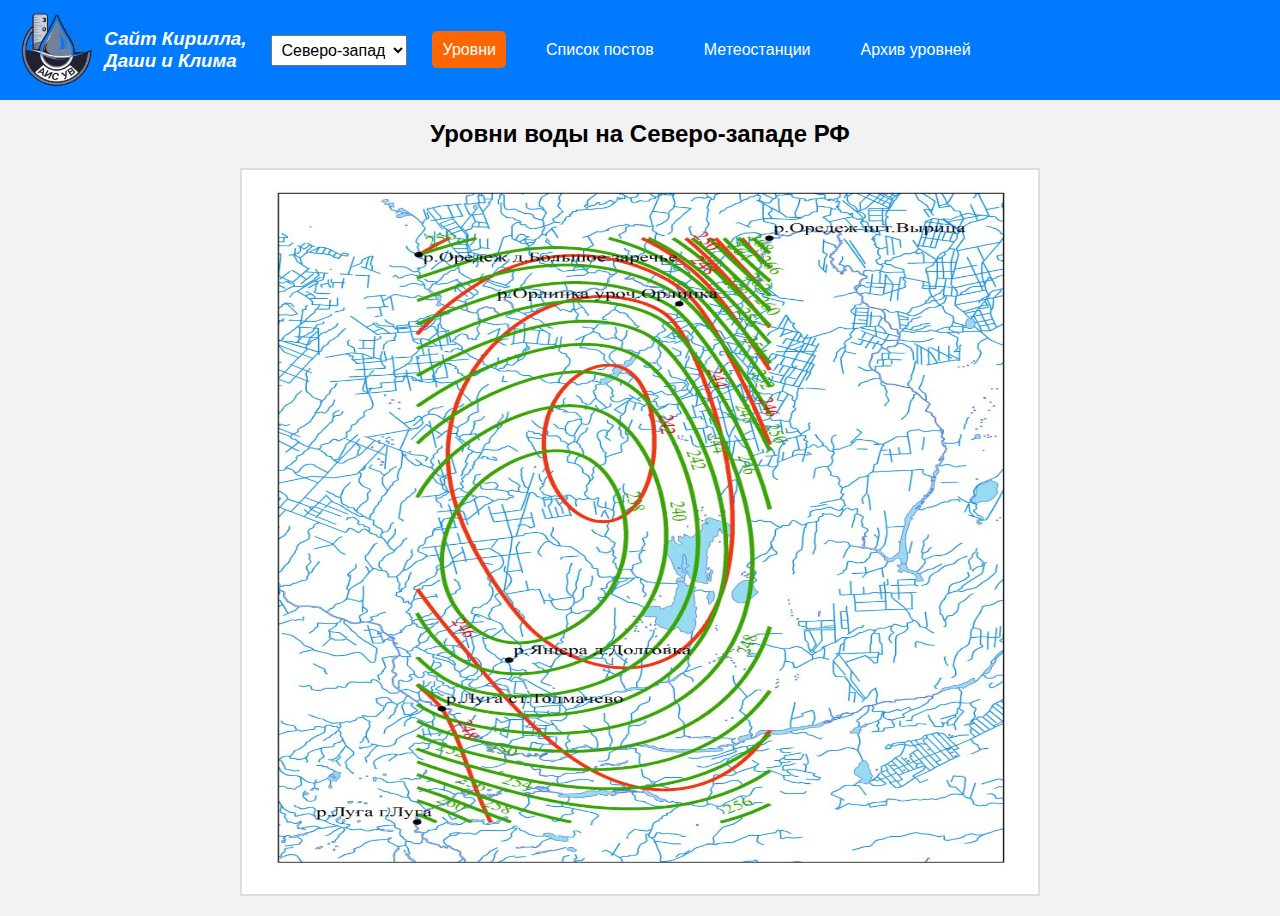
==== index.html @ 93e6933d "rename index" ====
<!DOCTYPE html>
<html lang="ru">
<head>
    <meta charset="UTF-8">
    <meta name="viewport" content="width=device-width, initial-scale=1.0">
    <title>Сайт Кирилла, Даши и Клима</title>
    <link rel="stylesheet" href="styles.css">
</head>
<body>
    <header>
        <div class="logo">
            <img src="logo.png" alt="Логотип">
            <h3><i>Сайт Кирилла,<br> Даши и Клима</i></h1>
        </div>
        <nav>
            <select id="region-select">
                <option value="northwest">Северо-запад</option>
                <!-- Add more regions here -->
            </select>
            <ul>
                <li><a href="#" class="nav-link active" data-target="section1">Уровни</a></li>
                <li><a href="#" class="nav-link" data-target="section2">Список постов</a></li>
                <li><a href="#" class="nav-link" data-target="section3">Метеостанции</a></li>
                <li><a href="#" class="nav-link" data-target="section4">Архив уровней</a></li>
            </ul>
        </nav>
    </header>

    <main>
        <section id="section1" class="active-section">
            <h2>Уровни воды на Северо-западе РФ</h2>
            <div class="map-container">
                <img src="map.jpg" alt="Карта уровней воды">
            </div>
        </section>
        <section id="section2">
            <h2>Раздел 2</h2>
            <p>Содержание второго раздела.</p>
        </section>
        <section id="section3">
            <h2>Раздел 3</h2>
            <p>Содержание третьего раздела.</p>
        </section>
        <section id="section4">
            <h2>Раздел 4</h2>
            <p>Содержание четвертого раздела.</p>
        </section>
    </main>
    <script src="script.js"></script>
</body>
</html>
---- styles.css ----
* {
    margin: 0;
    padding: 0;
    box-sizing: border-box;
}

body {
    font-family: Arial, sans-serif;
    background-color: #f2f2f2;
}

header {
    background-color: #007bff;
    color: white;
    padding: 10px 20px;
    display: flex;
    align-items: center;
    
}

.logo {
    display: flex;
    align-items: center;
}

.logo img {
    height: 80px;
    margin-right: 10px;
}

nav {
    display: flex;
    align-items: center;
    margin-left: 25px;
}

/* nav a {
    color: white;
    margin: 0px 10px;
    text-decoration: none;
    font-weight: bold;
} */

nav select {
    margin-right: 10px;
    padding: 5px;
    font-size: 16px;
}

nav ul {
    list-style: none;
    display: flex;
    justify-content: center;
    margin: 0;
    padding: 0;
}

nav ul li {
    margin: 0 15px;
}

nav ul li a {
    color: white;
    text-decoration: none;
    padding: 10px;
    transition: background-color 0.3s ease;
}

nav ul li a.active {
    background-color: #ff6600;
    border-radius: 5px;
}
main {
    padding: 20px;
    text-align: center;
}

h2 {
    margin-bottom: 20px;
}

.map-container {
    border: 2px solid #ddd;
    padding: 10px;
    background-color: white;
    max-width: 800px;
    margin: auto;
}

.map-container img {
    width: 100%;
    height: 700px;
} */

/* nav {
    background-color: #333;
    padding: 10px;
    position: fixed;
    width: 100%;
    top: 0;
    left: 0;
    z-index: 1000;
} */



/* Контент секций */
.content {
    margin-top: 60px; /* Отступ от фиксированного меню */
    padding: 20px;
}

/* Секции */
section {
    display: none; /* По умолчанию секции скрыты */
}

section.active-section {
    display: block; /* Отображаем только активную секцию */
}
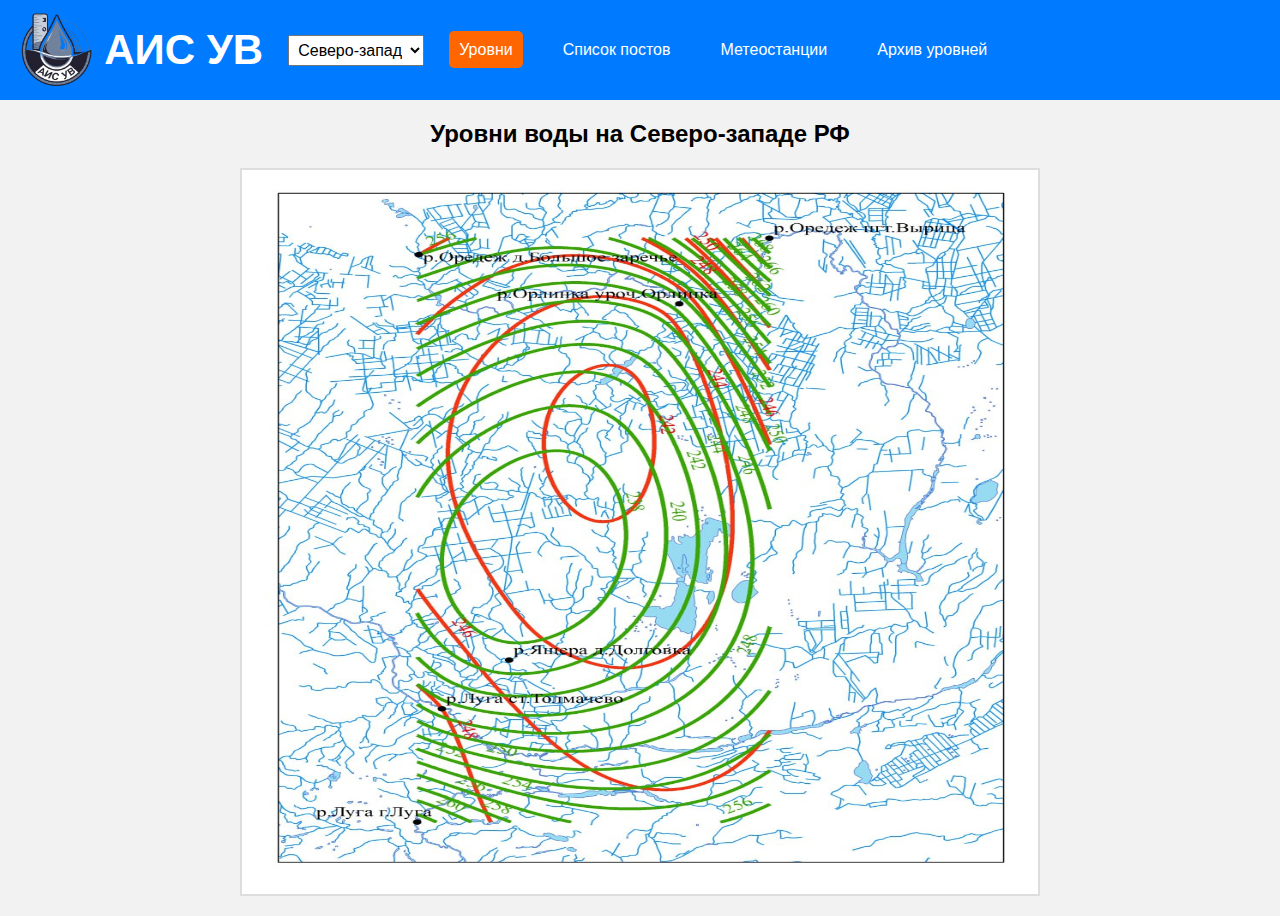
==== commit 8d2c3cc8: "h3 in logo" ====
--- a/index.html
+++ b/index.html
@@ -3,19 +3,18 @@
 <head>
     <meta charset="UTF-8">
     <meta name="viewport" content="width=device-width, initial-scale=1.0">
-    <title>Сайт Кирилла, Даши и Клима</title>
+    <title>АИС УВ</title>
     <link rel="stylesheet" href="styles.css">
 </head>
 <body>
     <header>
         <div class="logo">
             <img src="logo.png" alt="Логотип">
-            <h3><i>Сайт Кирилла,<br> Даши и Клима</i></h1>
+            <h1><b>АИС УВ</b></h1>
         </div>
         <nav>
             <select id="region-select">
                 <option value="northwest">Северо-запад</option>
-                <!-- Add more regions here -->
             </select>
             <ul>
                 <li><a href="#" class="nav-link active" data-target="section1">Уровни</a></li>
--- a/styles.css
+++ b/styles.css
@@ -28,6 +28,9 @@
     margin-right: 10px;
 }
 
+.logo h1{
+    font-size: 42px;
+}
 nav {
     display: flex;
     align-items: center;
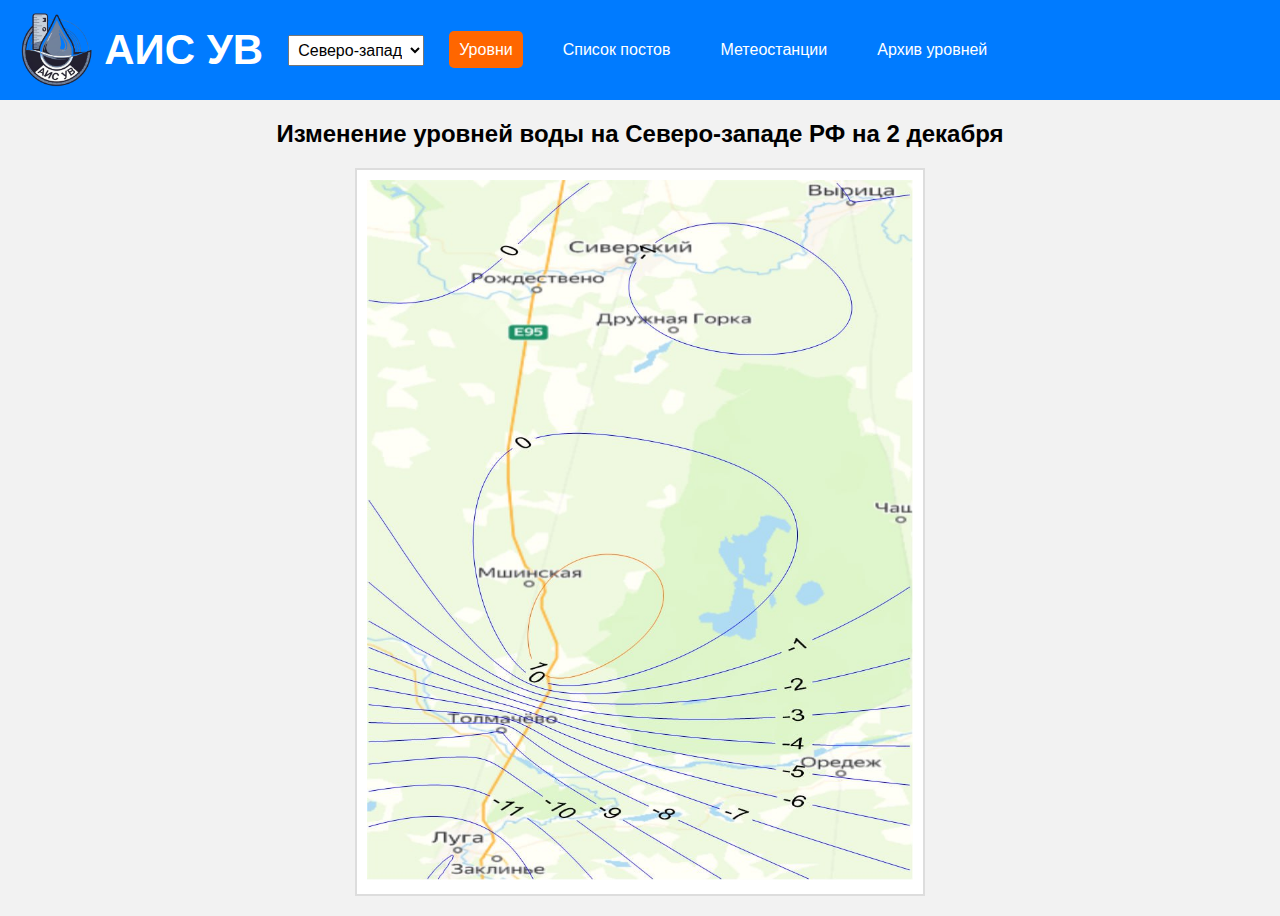
==== commit 82bb8c51: "filling sections" ====
--- a/index.html
+++ b/index.html
@@ -27,22 +27,52 @@
 
     <main>
         <section id="section1" class="active-section">
-            <h2>Уровни воды на Северо-западе РФ</h2>
+            <h2>Изменение уровней воды на Северо-западе РФ на 2 декабря</h2>
             <div class="map-container">
-                <img src="map.jpg" alt="Карта уровней воды">
+                <img src="uroveni.jpg" alt="Карта уровней воды">
             </div>
         </section>
         <section id="section2">
-            <h2>Раздел 2</h2>
-            <p>Содержание второго раздела.</p>
+            <h2>Используемые посты</h1>
+            <div class="map-container">
+                <ul>
+                    <li>р. Луга - г. Луга</li>
+                    <li>р. Луга - ст. Толмачёво</li>
+                    <li>р. Оредеж - пгт. Вырица</li>
+                    <li>р. Оредеж - д. Чикино</li>
+                    <li>р. Орлинка - уроч. Орлинка</li>
+                    <li>р. Ящера - д. Долговк</li>
+                </ul>
+            </div>
         </section>
         <section id="section3">
-            <h2>Раздел 3</h2>
-            <p>Содержание третьего раздела.</p>
+            <h2>Метеостанции района:</h2>
+            <div class="map-container">
+                <ul>
+                    <li>м/с Белогорка</li>
+                    <li>м/с Николаевское</li>
+                    <li>м/с Любань</li>
+                    <li>м/с Кингисепп</li>
+                </ul>
+            </div>
         </section>
         <section id="section4">
-            <h2>Раздел 4</h2>
-            <p>Содержание четвертого раздела.</p>
+            <h2>Изменение уровней воды на Северо-западе РФ</h2>
+            <div class="gallery">
+                <div class="gallery-item">
+                    <img src="archive.jpg" class="clickable">
+                    <div class="item-text">1 декабря</div>
+                </div>
+                <div class="gallery-item empty"></div>
+                <div class="gallery-item empty"></div>
+            </div>
+            <!-- Модальное окно -->
+            <div class="modal" id="modal">
+                <div class="modal-content">
+                    <button class="close-button" id="closeButton">&times;</button>
+                    <img src="" alt="Увеличенное изображение" id="modalImage">
+                </div>
+            </div>
         </section>
     </main>
     <script src="script.js"></script>
--- a/styles.css
+++ b/styles.css
@@ -31,18 +31,12 @@
 .logo h1{
     font-size: 42px;
 }
+/* BEGIN NAV */
 nav {
     display: flex;
     align-items: center;
     margin-left: 25px;
 }
-
-/* nav a {
-    color: white;
-    margin: 0px 10px;
-    text-decoration: none;
-    font-weight: bold;
-} */
 
 nav select {
     margin-right: 10px;
@@ -73,6 +67,8 @@
     background-color: #ff6600;
     border-radius: 5px;
 }
+/* END NAV */
+
 main {
     padding: 20px;
     text-align: center;
@@ -93,32 +89,118 @@
 .map-container img {
     width: 100%;
     height: 700px;
-} */
-
-/* nav {
-    background-color: #333;
-    padding: 10px;
-    position: fixed;
-    width: 100%;
-    top: 0;
-    left: 0;
-    z-index: 1000;
-} */
-
-
-
-/* Контент секций */
-.content {
-    margin-top: 60px; /* Отступ от фиксированного меню */
-    padding: 20px;
-}
+}
+
 
 /* Секции */
 section {
     display: none; /* По умолчанию секции скрыты */
 }
 
+ul {
+    list-style-type: "-";
+    padding-left: 0; /* Убираем стандартный отступ */
+    display: inline-block; /* Центрируем список */
+    text-align: left; /* Выравниваем текст внутри списка по левому краю */
+}
+li {
+    margin-bottom: 5px;
+}
+
+.gallery {
+    display: grid;
+    grid-template-columns: repeat(3, 1fr); /* 3 колонки */
+    gap: 10px; /* Расстояние между элементами */
+    width: 80%;
+    max-width: 600px;
+    margin-left: 50px;
+}
+
+.gallery-item {
+    width: 100%;
+    padding-top: 100%; /* Соотношение сторон 1:1 */
+    position: relative;
+    background-color: #e0e0e0; /* Цвет фона для пустых рамок */
+    border: 2px dashed #ccc; /* Рамка для пустых блоков */
+    display: flex;
+    justify-content: center;
+    align-items: center;
+}
+.gallery-item img {
+    position: absolute;
+    top: 0;
+    left: 0;
+    width: 100%;
+    height: 100%;
+    object-fit: cover; /* Картинка растянется, сохраняя пропорции */
+}
+.gallery-item .item-text {
+    position: absolute;
+    bottom: 0;
+    left: 0;
+    width: 100%;
+    background: rgba(0, 0, 0, 0.5); /* Полупрозрачный фон */
+    color: white;
+    text-align: center;
+    font-size: 14px;
+    padding: 5px 0;
+    box-sizing: border-box;
+}
+.empty {
+    background-color: #f9f9f9; /* Цвет пустой рамки */
+    border: 2px dashed #aaa; /* Стили пустой рамки */
+}
+
 section.active-section {
-    display: block; /* Отображаем только активную секцию */
-}
-
+    display: flex; /* Отображаем только активную секцию */
+    justify-content: center;
+    flex-direction: column;
+}
+
+/* Стили для модального окна */
+.modal {
+    position: fixed;
+    top: 0;
+    left: 0;
+    width: 100%;
+    height: 100%;
+    background: rgba(0, 0, 0, 0.8);
+    display: flex;
+    justify-content: center;
+    align-items: center;
+    visibility: hidden;
+    opacity: 0;
+    transition: visibility 0s, opacity 0.3s ease;
+}
+.modal.open {
+    visibility: visible;
+    opacity: 1;
+}
+.modal-content {
+    position: relative;
+    background: white;
+    padding: 20px;
+    max-width: 80%;
+    max-height: 80%;
+    overflow: auto;
+}
+.modal-content img {
+    width: 100%;
+    height: auto;
+}
+.close-button {
+    position: absolute;
+    top: 10px;
+    right: 10px;
+    background: red;
+    color: white;
+    border: none;
+    border-radius: 50%;
+    width: 30px;
+    height: 30px;
+    font-size: 16px;
+    cursor: pointer;
+    display: flex;
+    justify-content: center;
+    align-items: center;
+}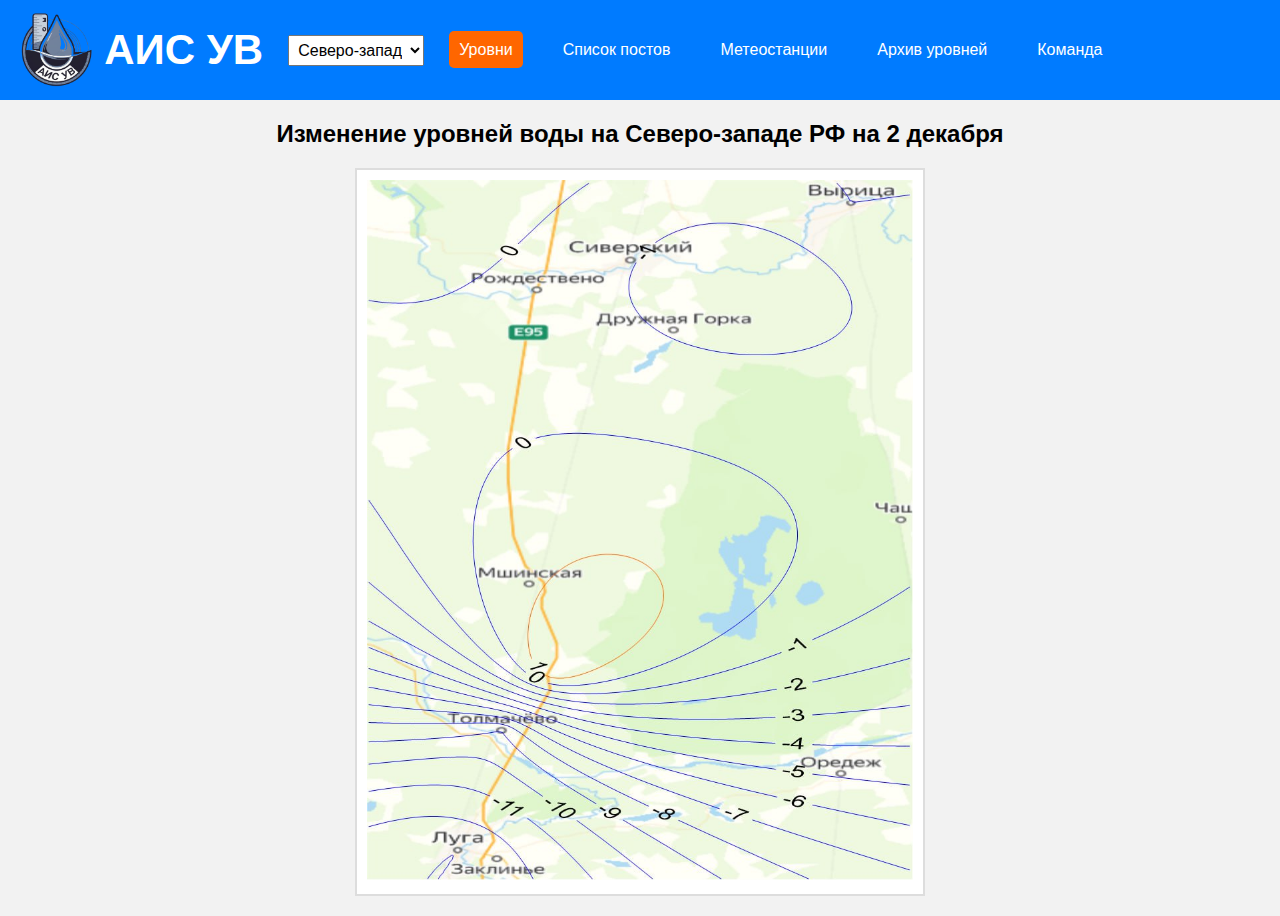
==== commit 2f665fbd: "add team-section" ====
--- a/index.html
+++ b/index.html
@@ -21,6 +21,7 @@
                 <li><a href="#" class="nav-link" data-target="section2">Список постов</a></li>
                 <li><a href="#" class="nav-link" data-target="section3">Метеостанции</a></li>
                 <li><a href="#" class="nav-link" data-target="section4">Архив уровней</a></li>
+                <li><a href="#" class="nav-link" data-target="section5">Команда</a></li>
             </ul>
         </nav>
     </header>
@@ -74,6 +75,32 @@
                 </div>
             </div>
         </section>
+        <section id="section5" class="team-section">
+            <h1>КОМАНДА ПРОЕКТА</h1>
+            <div class="team-container">
+                <div class="team-member">
+                    <img src="kebreb.jpg" alt="CEO">
+                    <h2>CEO</h2>
+                    <p class="role">Управление проектом</p>
+                    <p class="name">Яковлев Кирилл Алексеевич</p>
+                    <p class="details">Студент 4-го курса РГГМУ</p>
+                </div>
+                <div class="team-member">
+                    <img src="dasha.jpg" alt="CFO">
+                    <h2>CFO</h2>
+                    <p class="role">Экономика проекта</p>
+                    <p class="name">Сафронова Дарья Константиновна</p>
+                    <p class="details">Студент 4-го курса РГГМУ</p>
+                </div>
+                <div class="team-member">
+                    <img src="klim.jpg" alt="CTO">
+                    <h2>CTO</h2>
+                    <p class="role">Управление разработкой</p>
+                    <p class="name">Балабин Климентий Олегович</p>
+                    <p class="details">Студент 4-го курса РГГМУ</p>
+                </div>
+            </div>
+        </section>
     </main>
     <script src="script.js"></script>
 </body>
--- a/styles.css
+++ b/styles.css
@@ -203,4 +203,63 @@
     display: flex;
     justify-content: center;
     align-items: center;
+}
+
+.team-section {
+    text-align: center;
+    padding: 40px;
+    background-color: #fff;
+}
+
+.team-section h1 {
+    font-size: 32px;
+    color: #0650a0;
+    margin-bottom: 40px;
+}
+
+.team-container {
+    display: flex;
+    justify-content: center;
+    gap: 40px;
+    flex-wrap: wrap;
+}
+
+.team-member {
+    background-color: #f4f4f4;
+    border-radius: 8px;
+    padding: 20px;
+    text-align: center;
+    max-width: 280px;
+    box-shadow: 0 4px 8px rgba(0, 0, 0, 0.1);
+}
+
+.team-member img {
+    width: 100%; /* фиксированная ширина */
+    height: 240px; /* фиксированная высота */
+    object-fit: cover; /* обрезает изображение, чтобы оно вписалось */
+    border-radius: 8px;
+    margin-bottom: 15px;
+}
+
+.team-member h2 {
+    font-size: 20px;
+    color: #ff922d;
+    margin: 10px 0;
+}
+
+.team-member .role {
+    font-size: 14px;
+    color: #555;
+    margin: 5px 0;
+}
+
+.team-member .name {
+    font-size: 16px;
+    font-weight: bold;
+    margin: 5px 0;
+}
+
+.team-member .details {
+    font-size: 14px;
+    color: #777;
 }